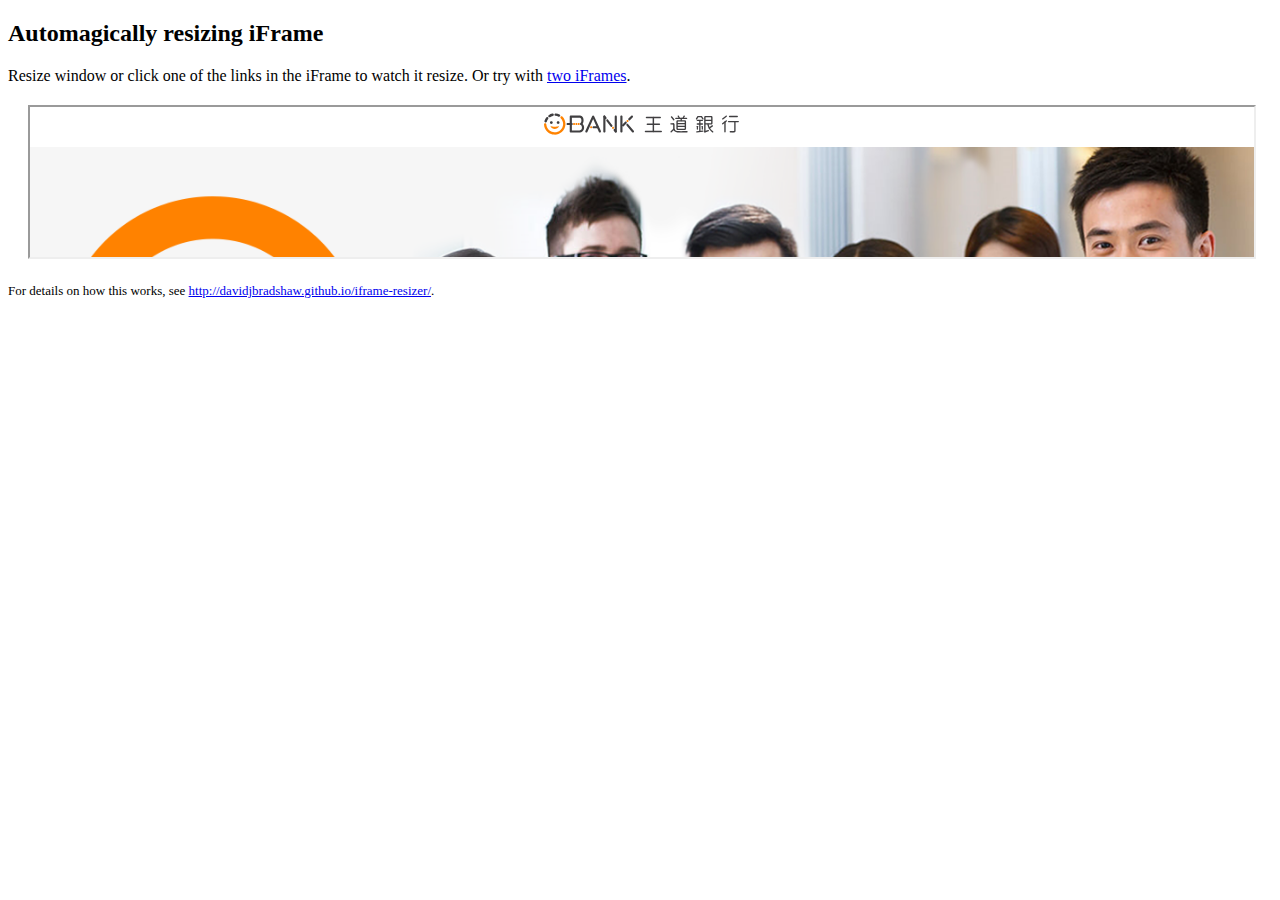
==== o-bank.html @ e2e403a6 "111" ====
<!DOCTYPE html>
<html>
	<head>
		<meta charset="utf-8">
		<title>iFrame message passing test</title>
		<meta name="description" content="iFrame message passing test">
		<meta name="viewport" content="width=device-width">
		<meta http-equiv="X-UA-Compatible" content="IE=edge">
	</head>
	<body>
		<h2>Automagically resizing iFrame</h2>
		<p>Resize window or click one of the links in the iFrame to watch it resize. Or try with <a name="anchorParentTest" href="two.html">two iFrames</a>.</p>
		<div style="margin:20px;">
			<iframe src="service.html" width="100%" scrolling="no"></iframe>
		</div>
		<p id="callback">
		</p>
		<div style="margin: 8px 0;font-size:13px;">
			For details on how this works, see
			<a href="http://davidjbradshaw.github.io/iframe-resizer/">http://davidjbradshaw.github.io/iframe-resizer/</a>.
		</div>

		<!-- MDN PolyFils for IE8 (This is not normally needed if you use the jQuery version) -->
		<!--[if lte IE 8]>
			<script type="text/javascript" src="../js/ie8.polyfils.min.js"></script>
		<![endif]-->

		<script src="http://ajax.googleapis.com/ajax/libs/jquery/1.11.0/jquery.min.js"></script>
		<script type="text/javascript" src="../js/iframeResizer.min.js"></script>
		<script type="text/javascript">

			/*
			 * If you do not understand what the code below does, then please just use the
			 * following call in your own code.
			 *
			 *   iFrameResize({log:true});
			 *
			 * Once you have it working, set the log option to false.
			 */

			iFrameResize({
				log                     : true,                  // Enable console logging
				inPageLinks             : true,
				resizedCallback         : function(messageData){ // Callback fn when resize is received
					$('p#callback').html(
						'<b>Frame ID:</b> '    + messageData.iframe.id +
						' <b>Height:</b> '     + messageData.height +
						' <b>Width:</b> '      + messageData.width +
						' <b>Event type:</b> ' + messageData.type
					);
				},
				messageCallback         : function(messageData){ // Callback fn when message is received
					$('p#callback').html(
						'<b>Frame ID:</b> '    + messageData.iframe.id +
						' <b>Message:</b> '    + messageData.message
					);
					alert(messageData.message);
					document.getElementsByTagName('iframe')[0].iFrameResizer.sendMessage('Hello back from parent page');
				},
				closedCallback         : function(id){ // Callback fn when iFrame is closed
					$('p#callback').html(
						'<b>IFrame (</b>'    + id +
						'<b>) removed from page.</b>'
					);
				}
			});

		</script>
	</body>
</html>
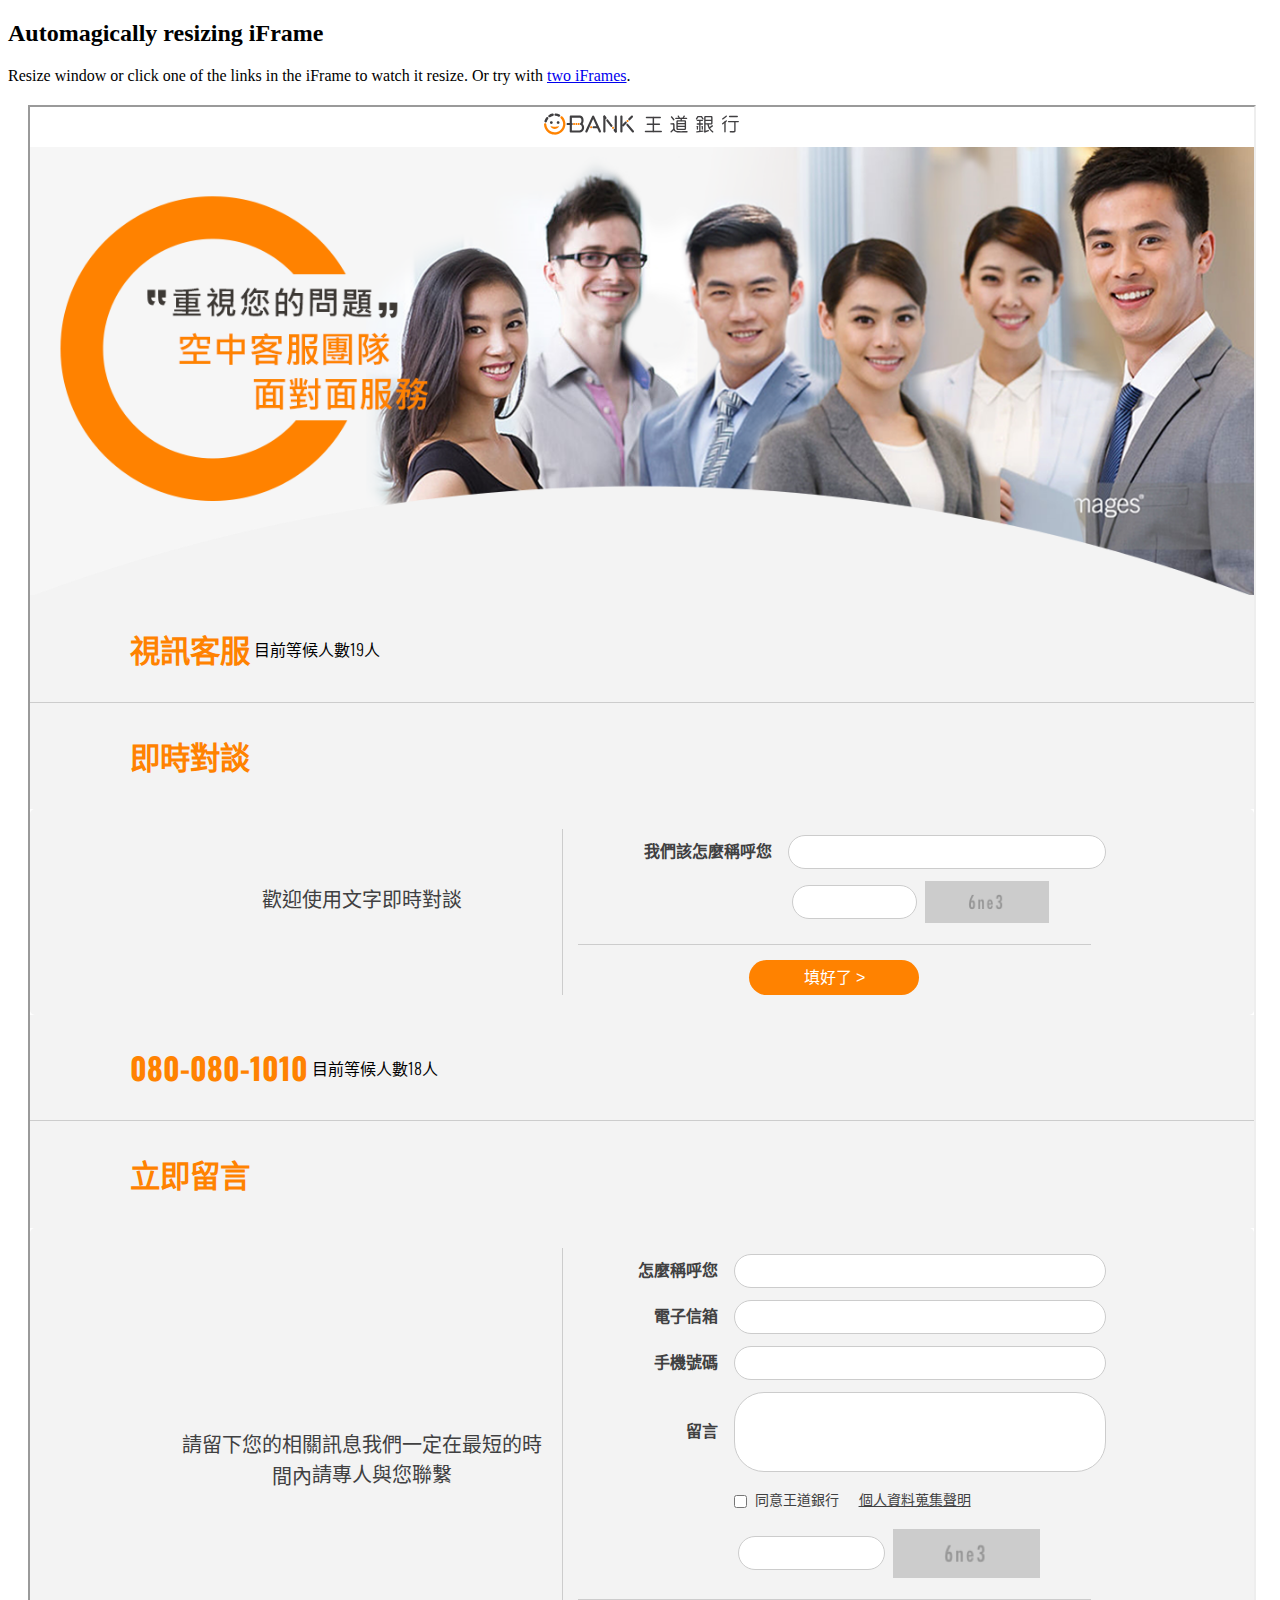
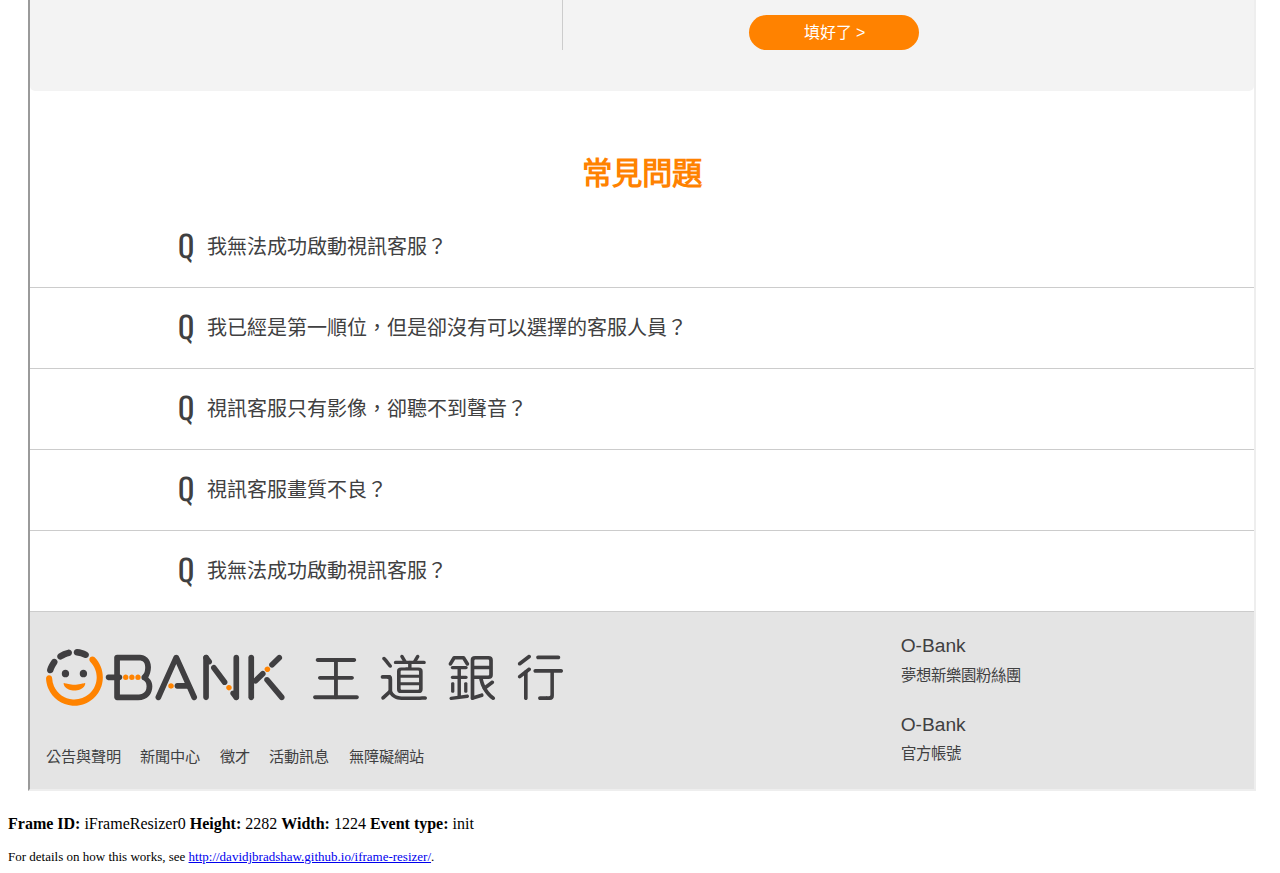
==== commit a3c5e83f: "modify path" ====
--- a/o-bank.html
+++ b/o-bank.html
@@ -22,11 +22,11 @@
 
 		<!-- MDN PolyFils for IE8 (This is not normally needed if you use the jQuery version) -->
 		<!--[if lte IE 8]>
-			<script type="text/javascript" src="../js/ie8.polyfils.min.js"></script>
+			<script type="text/javascript" src="js/ie8.polyfils.min.js"></script>
 		<![endif]-->
 
 		<script src="http://ajax.googleapis.com/ajax/libs/jquery/1.11.0/jquery.min.js"></script>
-		<script type="text/javascript" src="../js/iframeResizer.min.js"></script>
+		<script type="text/javascript" src="js/iframeResizer.min.js"></script>
 		<script type="text/javascript">
 
 			/*
@@ -67,4 +67,4 @@
 
 		</script>
 	</body>
-</html>+</html>
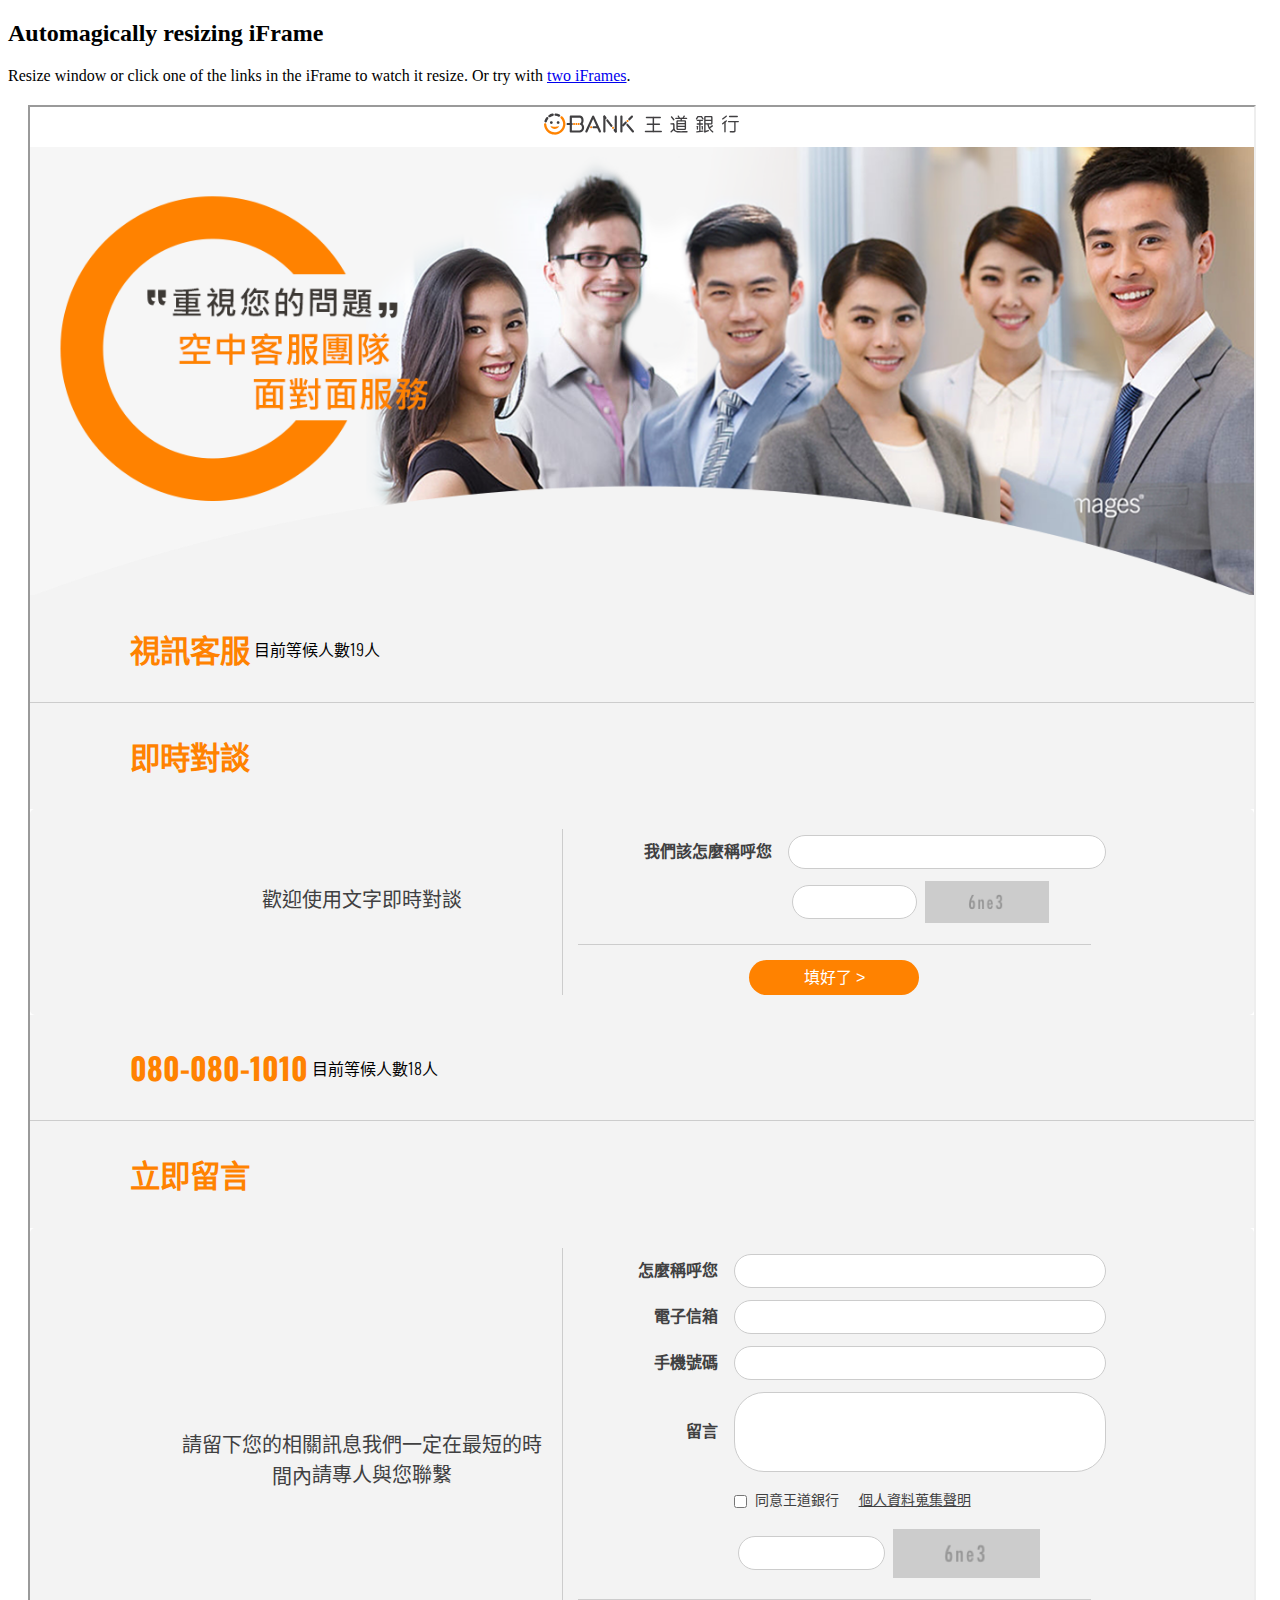
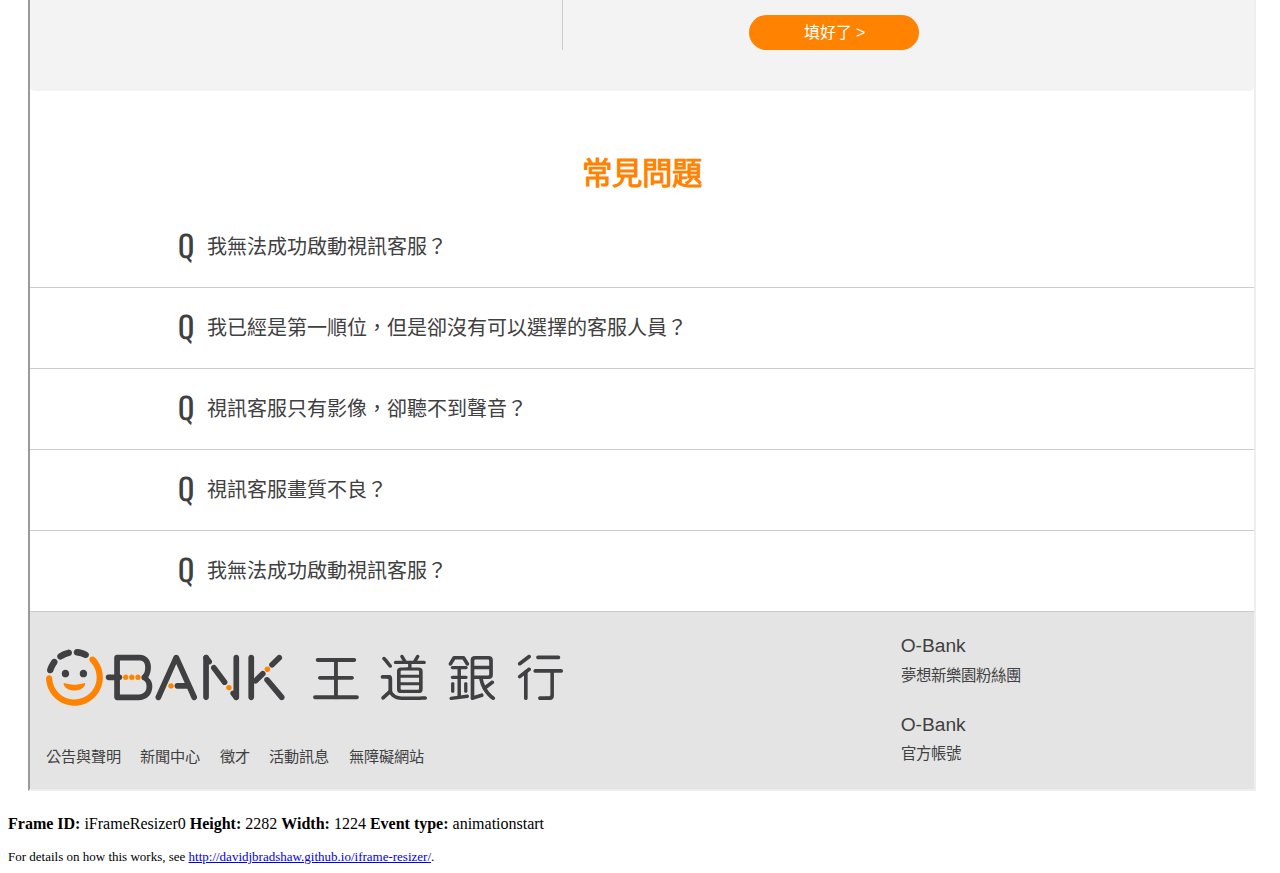
==== commit 113987e6: "Update o-bank.html" ====
--- a/o-bank.html
+++ b/o-bank.html
@@ -22,7 +22,7 @@
 
 		<!-- MDN PolyFils for IE8 (This is not normally needed if you use the jQuery version) -->
 		<!--[if lte IE 8]>
-			<script type="text/javascript" src="js/ie8.polyfils.min.js"></script>
+			<script type="text/javascript" src="../js/ie8.polyfils.min.js"></script>
 		<![endif]-->
 
 		<script src="http://ajax.googleapis.com/ajax/libs/jquery/1.11.0/jquery.min.js"></script>
